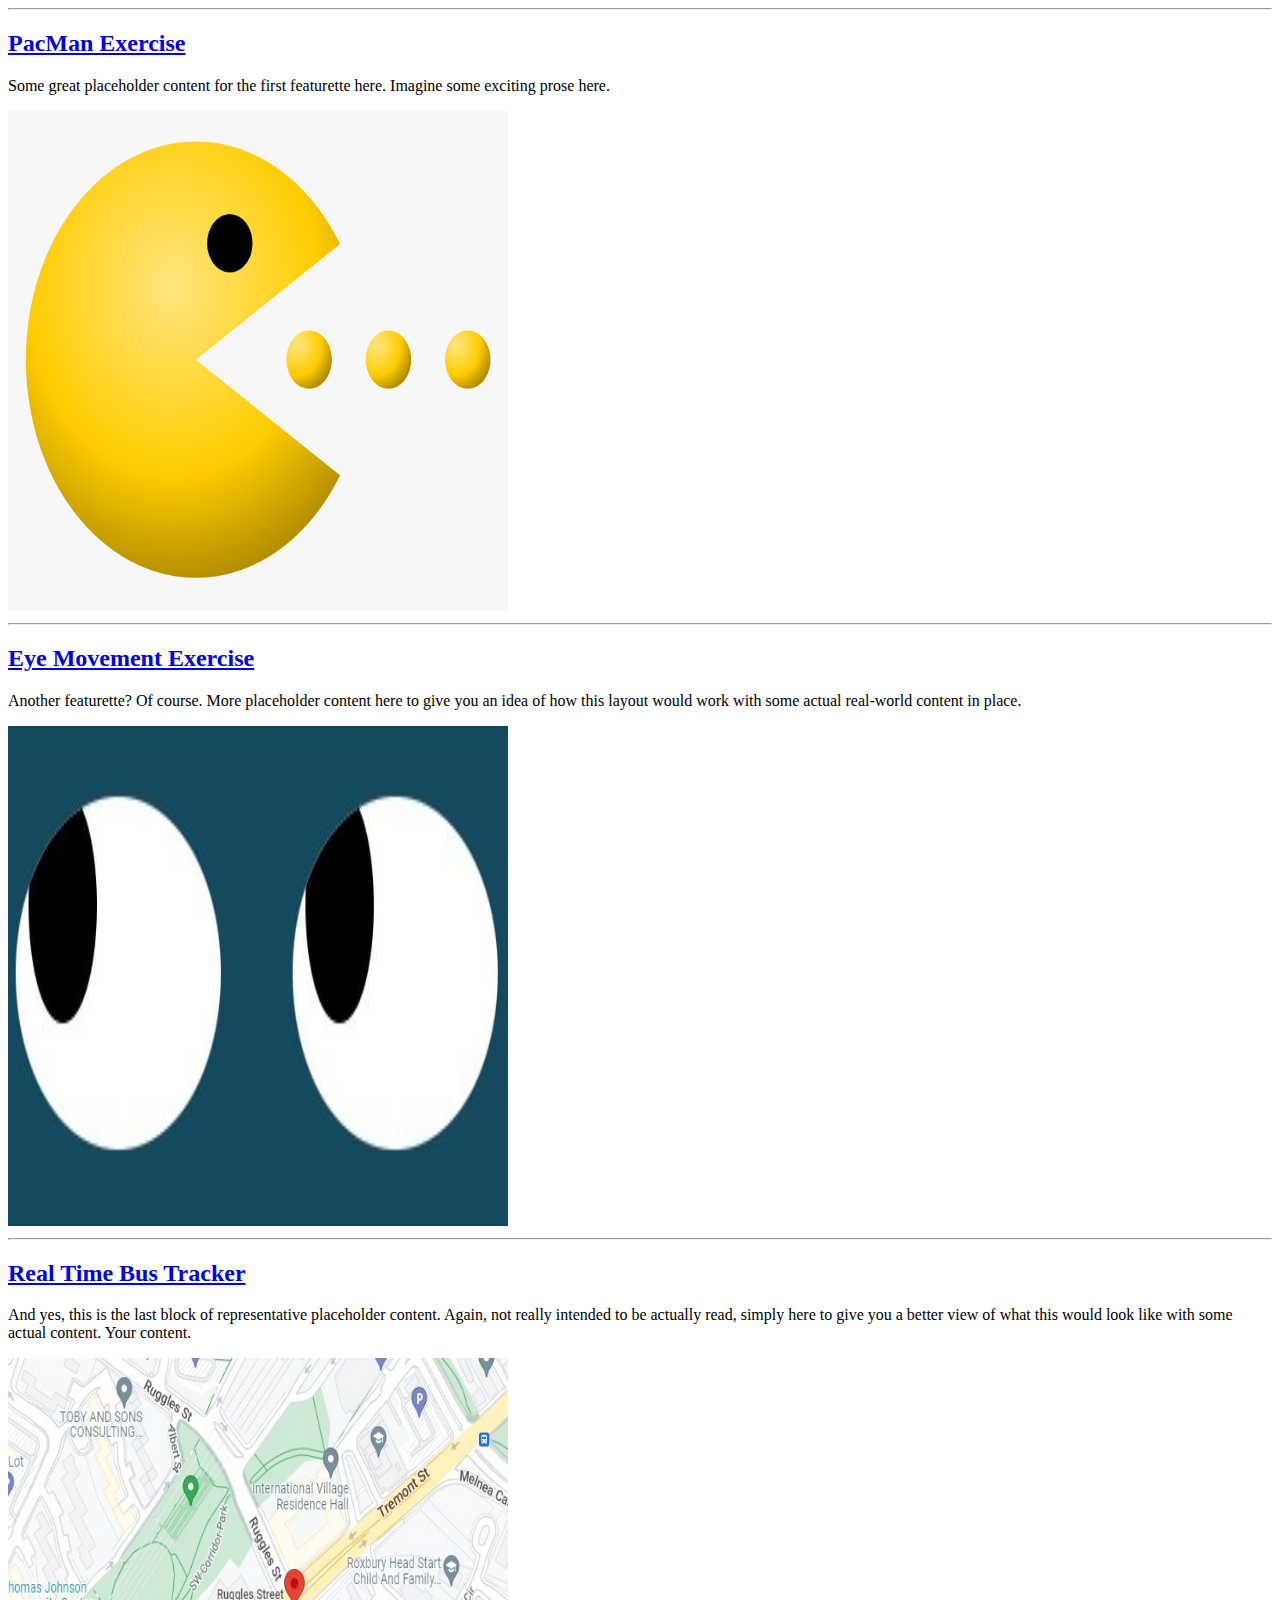
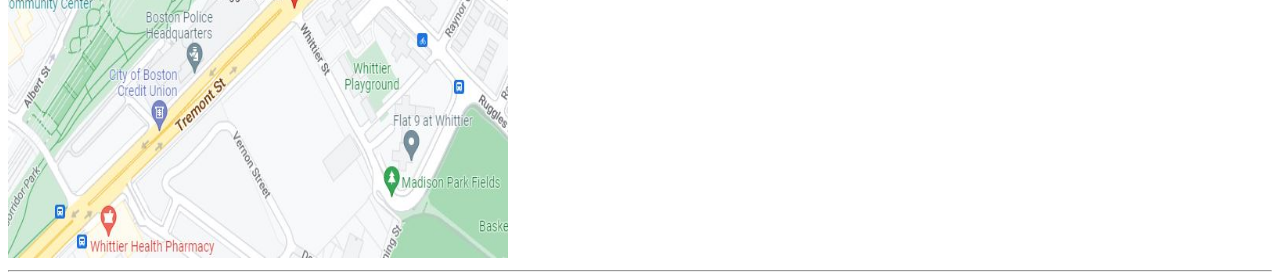
==== projects.html @ 1a60faa5 "Add files via upload" ====
<!DOCTYPE html>
<html lang="en">
<head>
    <meta charset="UTF-8">
    <meta http-equiv="X-UA-Compatible" content="IE=edge">
    <meta name="viewport" content="width=device-width, initial-scale=1.0">
    <title>Document</title>
</head>
<body>
       <hr class="featurette-divider">

    <div class="row featurette">
      <div class="col-md-7">
        <h2><a href="https://github.com/alnovalis/Pacman-Exercise" target="_blank">PacMan Exercise</a></h2> 
        <p class="lead">Some great placeholder content for the first featurette here. Imagine some exciting prose here.</p>
      </div>
      <div class="col-md-5">
        <img class="bd-placeholder-img bd-placeholder-img-lg featurette-image img-fluid mx-auto" src="PacMan.png" width="500" height="500" xmlns="http://www.w3.org/2000/svg" role="img" aria-label="Placeholder: 500x500" preserveAspectRatio="xMidYMid slice" focusable="false"><title>Placeholder</title><rect width="100%" height="100%" fill="#eee"/><text x="50%" y="50%" fill="#aaa" dy=".3em"></text></svg>
      </div>
    </div> 
    
    <hr class="featurette-divider">

    <div class="row featurette">
      <div class="col-md-7 order-md-2">
        <h2><a href="https://github.com/alnovalis/Eye-Movement-Exercise" target="_blank">Eye Movement Exercise</a></h2>
        <p class="lead">Another featurette? Of course. More placeholder content here to give you an idea of how this layout would work with some actual real-world content in place.</p>
      </div>
      <div class="col-md-5 order-md-1">
        <img class="bd-placeholder-img bd-placeholder-img-lg featurette-image img-fluid mx-auto" src="Eyes.JPG" width="500" height="500" xmlns="http://www.w3.org/2000/svg" role="img" aria-label="Placeholder: 500x500" preserveAspectRatio="xMidYMid slice" focusable="false"><title>Placeholder</title><rect width="100%" height="100%" fill="#eee"/><text x="50%" y="50%" fill="#aaa" dy=".3em"></text></svg>

      </div>
    </div>

    <hr class="featurette-divider">

    <div class="row featurette">
      <div class="col-md-7">
        <h2><a href="https://github.com/alnovalis/Bus-Tracker" target="_blank">Real Time Bus Tracker</a></h2>
        <p class="lead">And yes, this is the last block of representative placeholder content. Again, not really intended to be actually read, simply here to give you a better view of what this would look like with some actual content. Your content.</p>
      </div>
      <div class="col-md-5">
        <img class="bd-placeholder-img bd-placeholder-img-lg featurette-image img-fluid mx-auto" src = "Map.JPG" width="500" height="500" xmlns="http://www.w3.org/2000/svg" role="img" aria-label="Placeholder: 500x500" preserveAspectRatio="xMidYMid slice" focusable="false"><title>Placeholder</title><rect width="100%" height="100%" fill="#eee"/><text x="50%" y="50%" fill="#aaa" dy=".3em"></text></svg>

      </div>
    </div>

    <hr class="featurette-divider">   
</body>
</html>
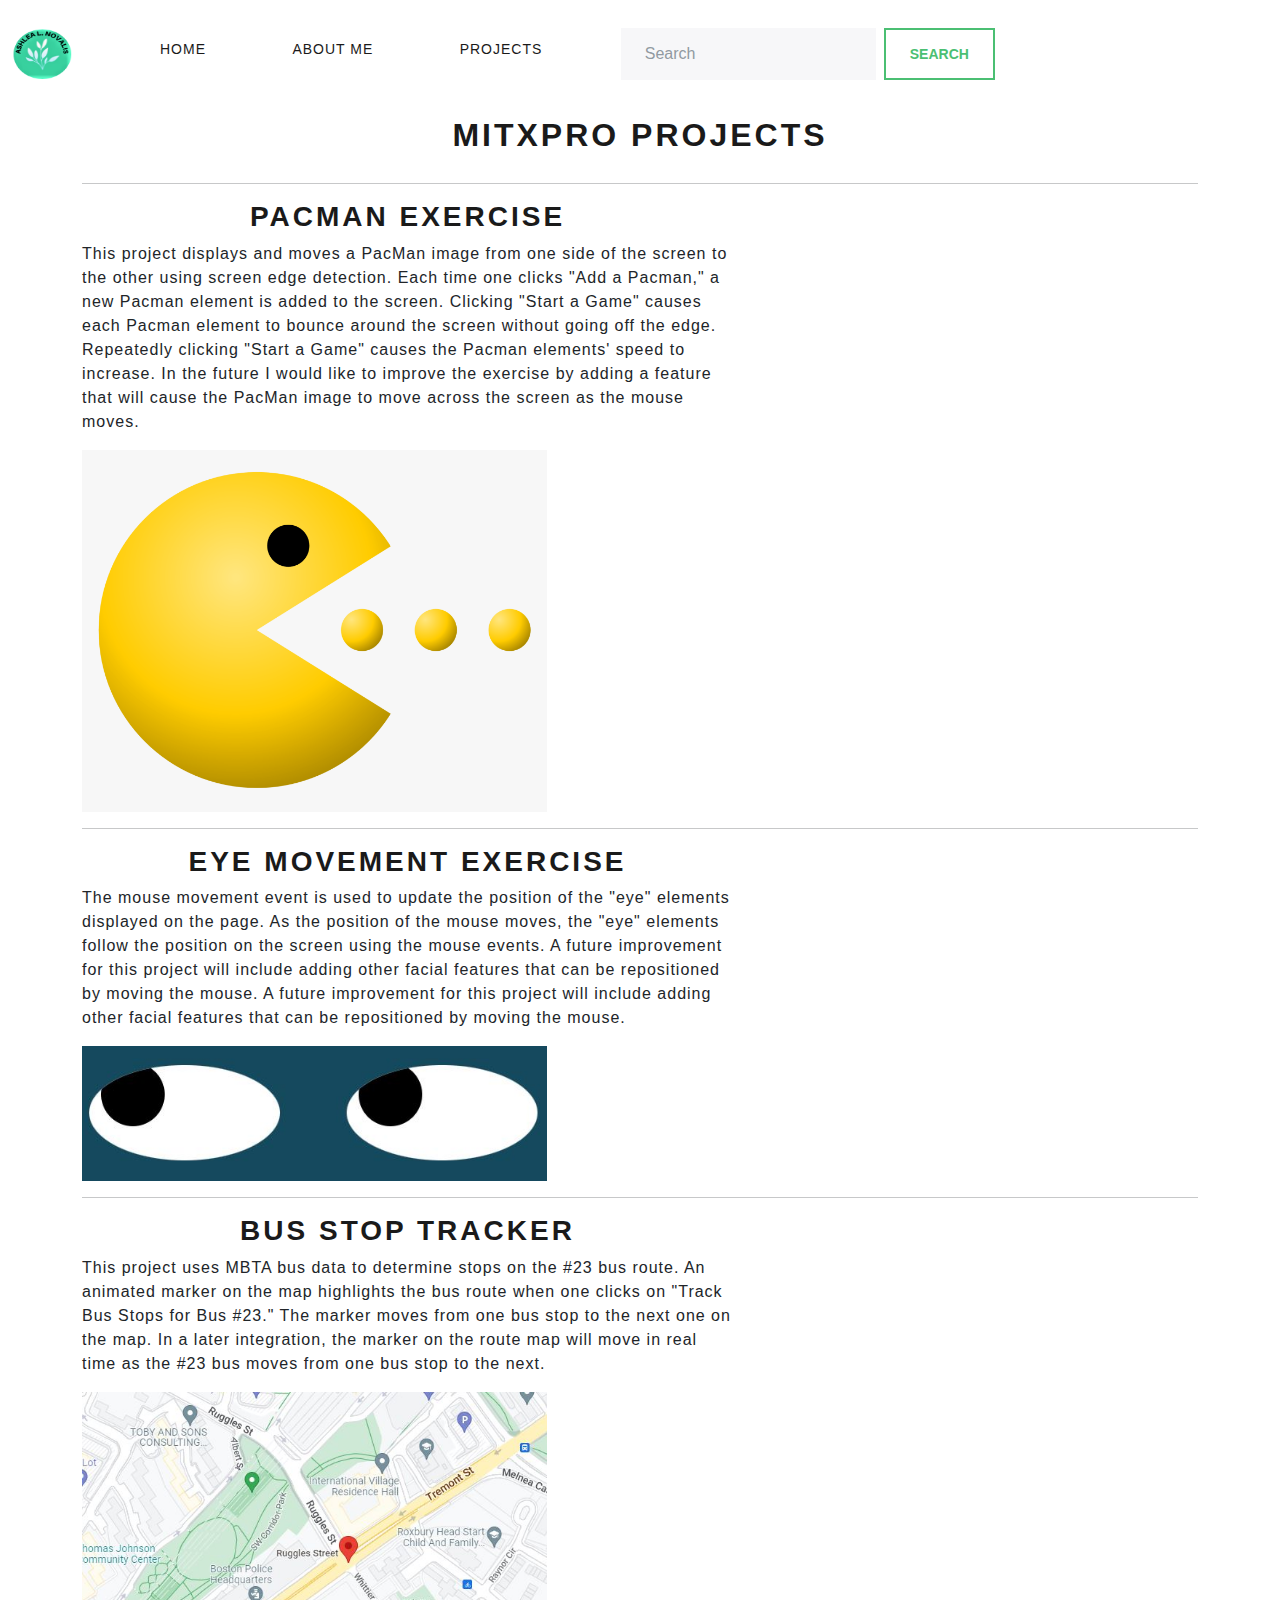
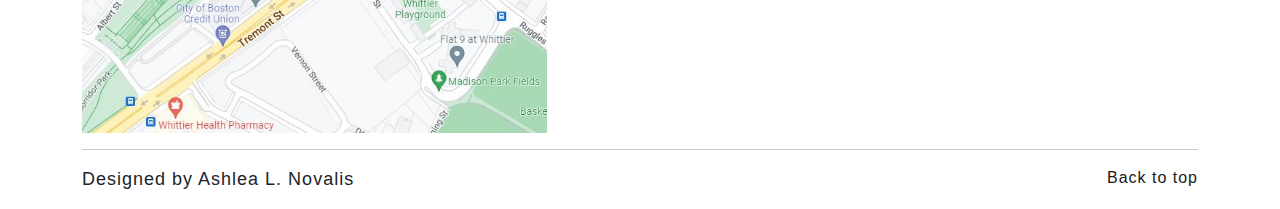
==== commit 59eca6e1: "Add files via upload" ====
--- a/projects.html
+++ b/projects.html
@@ -4,27 +4,57 @@
     <meta charset="UTF-8">
     <meta http-equiv="X-UA-Compatible" content="IE=edge">
     <meta name="viewport" content="width=device-width, initial-scale=1.0">
-    <title>Document</title>
+    <title>My Projects</title>
+<link rel="canonical" href="https://getbootstrap.com/docs/5.2/examples/carousel/">
+<link href="../assets/dist/css/bootstrap.min.css" rel="stylesheet">
+<link rel="stylesheet" type="text/css" href="custom.css">
+<link rel="stylesheet" href="https://cdnjs.cloudflare.com/ajax/libs/font-awesome/4.7.0/css/font-awesome.min.css">
 </head>
 <body>
-       <hr class="featurette-divider">
+  <nav class="navbar navbar-expand-lg">
+  <div class="container-fluid">
+    <img class="navbar-brand" src = "Logo.png" alt width="60" height="60">
+    <button class="navbar-toggler" type="button" data-bs-toggle="collapse" data-bs-target="#navbarScroll" aria-controls="navbarScroll" aria-expanded="false" aria-label="Toggle navigation">
+      <span class="navbar-toggler-icon"></span>
+    </button>
+    <div class="collapse navbar-collapse" id="navbarScroll">
+      <ul class="navbar-nav me-auto my-2 my-lg-0 navbar-nav-scroll" style="--bs-scroll-height: 100px;">
+        <li>
+          <a class="nav-item nav-link active page-item" aria-current="page" href="">Home</a>
+        </li>
+        <li>
+          <a class="nav-item nav-link active page-item" href="index.html">About Me</a>
+        </li>
+        <li>
+          <a class="nav-item nav-link active page-item" target="”_blank”" href="projects.html">Projects</a>
+        </li>
+      <form class="d-flex" role="search">
+        <input class="form-control me-2" type="search" placeholder="Search" aria-label="Search">
+        <button class="btn btn-outline-success" type="submit">Search</button>
+      </form>
+    </div>
+  </div>
+</nav>
+  <h1>MITxPro Projects</h1>
+    <div class="container marketing">
+  <hr class="featurette-divider">
 
     <div class="row featurette">
       <div class="col-md-7">
         <h2><a href="https://github.com/alnovalis/Pacman-Exercise" target="_blank">PacMan Exercise</a></h2> 
-        <p class="lead">Some great placeholder content for the first featurette here. Imagine some exciting prose here.</p>
-      </div>
+        <p class="lead">This project displays and moves a PacMan image from one side of the screen to the other using screen edge detection. Each time one clicks "Add a Pacman," a new Pacman element is added to the screen. Clicking "Start a Game" causes each Pacman element to bounce around the screen without going off the edge. Repeatedly clicking "Start a Game" causes the Pacman elements' speed to increase. In the future I would like to improve the exercise by adding a feature that will cause the PacMan image to move across the screen as the mouse moves.
+      </p></div>
       <div class="col-md-5">
         <img class="bd-placeholder-img bd-placeholder-img-lg featurette-image img-fluid mx-auto" src="PacMan.png" width="500" height="500" xmlns="http://www.w3.org/2000/svg" role="img" aria-label="Placeholder: 500x500" preserveAspectRatio="xMidYMid slice" focusable="false"><title>Placeholder</title><rect width="100%" height="100%" fill="#eee"/><text x="50%" y="50%" fill="#aaa" dy=".3em"></text></svg>
       </div>
-    </div> 
-    
+    </div>
+
     <hr class="featurette-divider">
 
     <div class="row featurette">
       <div class="col-md-7 order-md-2">
         <h2><a href="https://github.com/alnovalis/Eye-Movement-Exercise" target="_blank">Eye Movement Exercise</a></h2>
-        <p class="lead">Another featurette? Of course. More placeholder content here to give you an idea of how this layout would work with some actual real-world content in place.</p>
+        <p class="lead">The mouse movement event is used to update the position of the "eye" elements displayed on the page. As the position of the mouse moves, the "eye" elements follow the position on the screen using the mouse events. A future improvement for this project will include adding other facial features that can be repositioned by moving the mouse. A future improvement for this project will include adding other facial features that can be repositioned by moving the mouse.</p>
       </div>
       <div class="col-md-5 order-md-1">
         <img class="bd-placeholder-img bd-placeholder-img-lg featurette-image img-fluid mx-auto" src="Eyes.JPG" width="500" height="500" xmlns="http://www.w3.org/2000/svg" role="img" aria-label="Placeholder: 500x500" preserveAspectRatio="xMidYMid slice" focusable="false"><title>Placeholder</title><rect width="100%" height="100%" fill="#eee"/><text x="50%" y="50%" fill="#aaa" dy=".3em"></text></svg>
@@ -36,8 +66,8 @@
 
     <div class="row featurette">
       <div class="col-md-7">
-        <h2><a href="https://github.com/alnovalis/Bus-Tracker" target="_blank">Real Time Bus Tracker</a></h2>
-        <p class="lead">And yes, this is the last block of representative placeholder content. Again, not really intended to be actually read, simply here to give you a better view of what this would look like with some actual content. Your content.</p>
+        <h2><a href="https://github.com/alnovalis/Bus-Tracker" target="_blank">Bus Stop Tracker</a></h2>
+        <p class="lead">This project uses MBTA bus data to determine stops on the #23 bus route. An animated marker on the map highlights the bus route when one clicks on "Track Bus Stops for Bus #23." The marker moves from one bus stop to the next one on the map. In a later integration, the marker on the route map will move in real time as the #23 bus moves from one bus stop to the next.</p>
       </div>
       <div class="col-md-5">
         <img class="bd-placeholder-img bd-placeholder-img-lg featurette-image img-fluid mx-auto" src = "Map.JPG" width="500" height="500" xmlns="http://www.w3.org/2000/svg" role="img" aria-label="Placeholder: 500x500" preserveAspectRatio="xMidYMid slice" focusable="false"><title>Placeholder</title><rect width="100%" height="100%" fill="#eee"/><text x="50%" y="50%" fill="#aaa" dy=".3em"></text></svg>
@@ -45,6 +75,23 @@
       </div>
     </div>
 
-    <hr class="featurette-divider">   
+    <hr class="featurette-divider">
+
+    <!-- /END THE FEATURETTES -->
+
+  </div><!-- /.container -->
+
+
+  <!-- FOOTER -->
+  <footer class="container">
+    <p class="float-end"><a href="#">Back to top</a></p>
+    <p class ="float-beginning">Designed by Ashlea L. Novalis</p>
+  </footer>
+
+<link href="https://cdn.jsdelivr.net/npm/bootstrap@5.2.0-beta1/dist/css/bootstrap.min.css" rel="stylesheet" integrity="sha384-0evHe/X+R7YkIZDRvuzKMRqM+OrBnVFBL6DOitfPri4tjfHxaWutUpFmBp4vmVor" crossorigin="anonymous">
+<link rel="stylesheet" type="text/css" href="bootstrap.css">
+</head>
+    <!-- JavaScript Bundle with Popper -->
+<script src="https://cdn.jsdelivr.net/npm/bootstrap@5.2.0-beta1/dist/js/bootstrap.bundle.min.js" integrity="sha384-pprn3073KE6tl6bjs2QrFaJGz5/SUsLqktiwsUTF55Jfv3qYSDhgCecCxMW52nD2" crossorigin="anonymous"></script>
 </body>
 </html>--- a/custom.css
+++ b/custom.css
@@ -0,0 +1,106 @@
+.bd-placeholder-img {
+  font-size: 1.125rem;
+  text-anchor: middle;
+  -webkit-user-select: none;
+  -moz-user-select: none;
+  user-select: none;
+}
+
+@media (min-width: 768px) {
+  .bd-placeholder-img-lg {
+    font-size: 3.5rem;
+  }
+}
+
+.b-example-divider {
+  height: 3rem;
+  background-color: rgba(0, 0, 0, 0.1);
+  border: solid rgba(0, 0, 0, 0.15);
+  border-width: 1px 0;
+  box-shadow: inset 0 0.5em 1.5em rgba(0, 0, 0, 0.1),
+    inset 0 0.125em 0.5em rgba(0, 0, 0, 0.15);
+}
+
+.b-example-vr {
+  flex-shrink: 0;
+  width: 1.5rem;
+  height: 100vh;
+}
+
+.bi {
+  vertical-align: -0.125em;
+  fill: rgb(13, 161, 229);
+  padding-left: 100px;
+}
+
+.nav-scroller {
+  position: relative;
+  z-index: 2;
+  height: 2.75rem;
+  overflow-y: hidden;
+}
+
+.nav-scroller .nav {
+  display: flex;
+  flex-wrap: nowrap;
+  padding-bottom: 1rem;
+  margin-top: -1px;
+  overflow-x: auto;
+  text-align: center;
+  white-space: nowrap;
+  -webkit-overflow-scrolling: touch;
+}
+
+.fa-linkedin {
+  display: inline-block;
+  font-size: 25px;
+  line-height: 60px;
+  width: 60px;
+  height: 60px;
+  border-radius: 50px;
+  background-color: whitesmoke;
+  color: rgb(13, 161, 229);
+  padding: 0;
+  margin-right: 30px;
+}
+
+.fa-github {
+  display: inline-block;
+  font-size: 25px;
+  line-height: 60px;
+  width: 60px;
+  height: 60px;
+  border-radius: 50px;
+  background-color: whitesmoke;
+  color: rgb(13, 161, 229);
+  padding: 0;
+  margin-right: 30px;
+}
+
+.fa-instagram {
+  display: inline-block;
+  font-size: 25px;
+  line-height: 60px;
+  width: 60px;
+  height: 60px;
+  border-radius: 50px;
+  background-color: whitesmoke;
+  color: rgb(13, 161, 229);
+  padding: 0;
+}
+
+.bg-color {
+  background: #36cfa1;
+  background: linear-gradient(to top, #36cfa1 0%, #70ffb3 50%, #7ec4cf 100%);
+}
+
+.float-beginning {
+  font-size: 18px;
+  font-weight: 400;
+}
+
+h1 {
+  text-align: center;
+  padding-top: 0.5rem;
+  padding-bottom: 0.8rem;
+}
